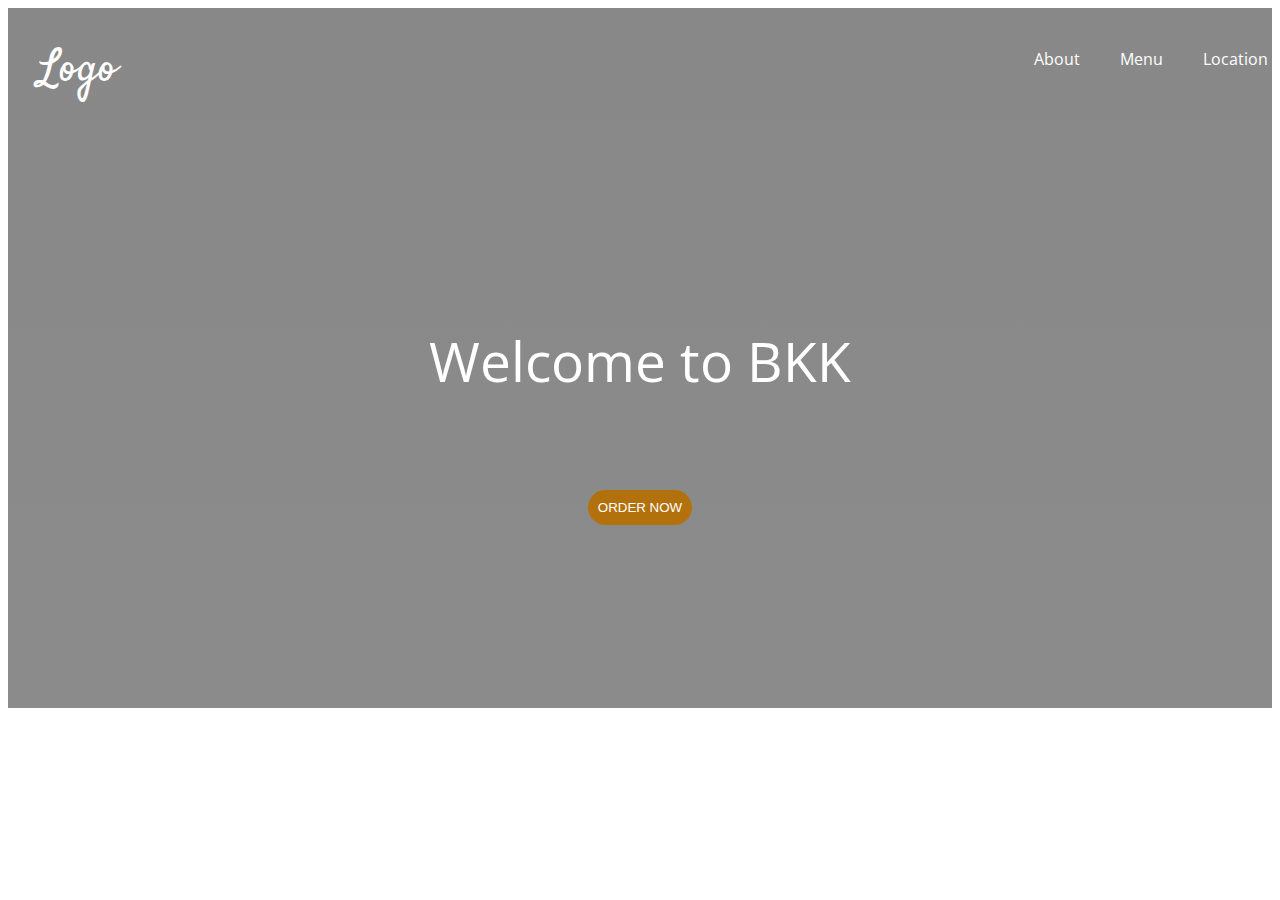
==== index.html @ f8015da5 "Finish" ====
<!DOCTYPE html>
<html lang="en">
<head>
    <meta charset="UTF-8">
    <meta name="viewport" content="width=device-width, initial-scale=1.0">
    <link rel="stylesheet" href="./style.css">

    <title>Pizza</title>
</head>
<body>
<header>
<div class="logo">
Logo
</div>

<div class="topnav">
    <a href="#">About</a>
    <a href="#">Menu</a>
    <a href="#">Location</a>
</div>

</header>
<div class="intro">
    <div class="intro-text">
        <p>Welcome to BKK</p>
        <button>ORDER NOW</button>
    </div>
   

</div>






</body>
</html>
---- style.css ----
@import url('https://fonts.googleapis.com/css2?family=Open+Sans:wght@300&display=swap');
@import url('https://fonts.googleapis.com/css2?family=Satisfy&display=swap');
background-color: var(--maincolor);


*{font-family: 'Open Sans', sans-serif;
    box-sizing: border-box;
    margin: 0px;
}

:root{

    --maincolor: rgb(179,113,13);
}

.logo{font-family: 'Satisfy', cursive;
        font-size: 45px;
        position: absolute;
        padding-left:30px;
        color: white;
}



header{
    position:absolute;
    width: 100%;
    margin: 0;
    padding-top: 30px;
    font-family: 'Open Sans', sans-serif;

}


.topnav{
    float:right;
    font-family: 'Open Sans', sans-serif;

}
.topnav a{

    float: left;
    padding: 10px 20px;
    color: white;
    text-decoration: none;
}
 .topnav a:hover{border-top: 2px solid var(--maincolor);
    border-bottom: 2px solid var(--maincolor);}  



.intro{
    background-image: linear-gradient(rgba(0, 0, 0, 0.466),rgba(0, 0, 0, 0.455)),
    url("./header.jpg");
    height: 700px;
    display: flex;
    background-size:cover;
    justify-content:center;
    margin-top: 0px;
}

.intro-text{
    text-align:center;
    font-size: 55px;
    color: white;
    margin-top: 260px;
    font-family: 'Open Sans', sans-serif;


}

button{
    background-color: var(--maincolor);
    padding: 10px;
    text-align: center;
    color:white;
    border: none;
    border-radius: 4rem;

}

button:hover{
    background-color: white;
    cursor: pointer;
    color: white;
    transform: scale(1.1);
    transition: 0.5s;


}
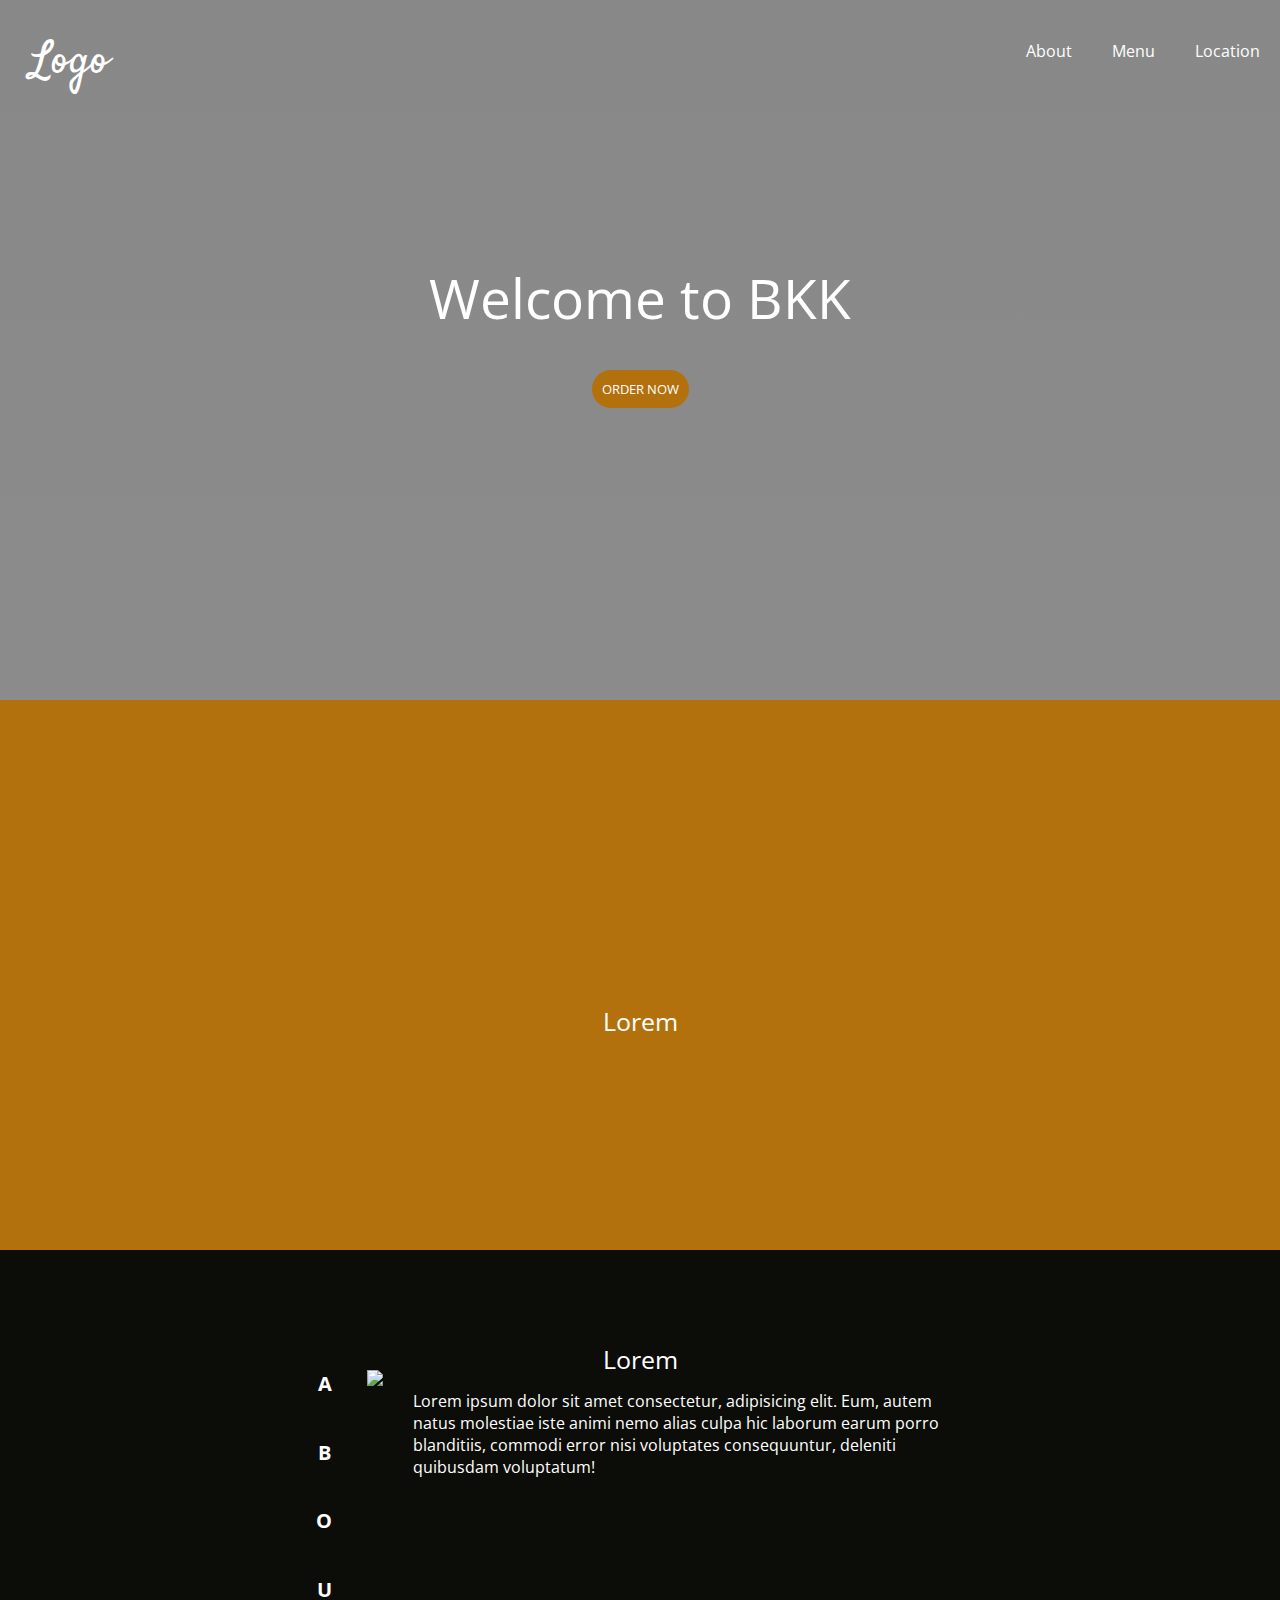
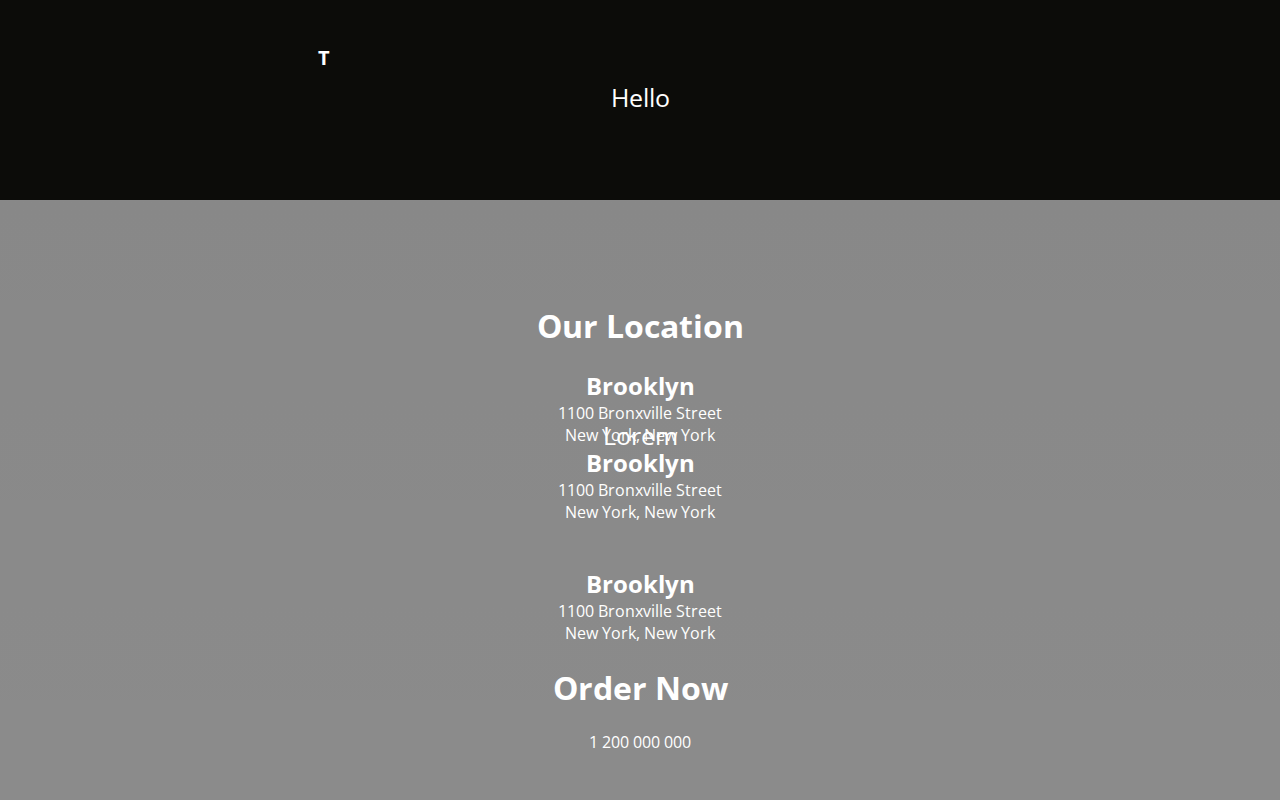
==== commit d25fe9d2: "Moving Pizza restaurant to GIT" ====
--- a/index.html
+++ b/index.html
@@ -14,9 +14,9 @@
 </div>
 
 <div class="topnav">
-    <a href="#">About</a>
-    <a href="#">Menu</a>
-    <a href="#">Location</a>
+    <a href="./index.html#about">About</a>
+    <a href="./menu.html">Menu</a>
+    <a href="./index.html#locations">Location</a>
 </div>
 
 </header>
@@ -30,6 +30,103 @@
 </div>
 
 
+<div class="section-grid">
+<div class="grid">
+
+    <a href="#">
+    <div class="grid-box">
+        <img src="./#.png" alt="">
+    </div>
+    <p>Lorem</p>
+    
+</a>
+<a href="#">
+    <div class="grid-box">
+        <img src="./##.png" alt="">
+    </div>
+    <p>Lorem</p>
+
+</a>
+<a href="#">
+    <div class="grid-box">
+        <img src="./####.png" alt="">
+    </div>
+    <p>Hello</p>
+
+</a>
+<a href="#">
+    <div class="grid-box">
+        <img src="./####.png" alt="">
+    </div>
+    <p>Lorem</p>
+
+</a>
+
+</div>
+
+</div>
+
+
+<div class="about-section" id="about">
+    <div class="about">
+
+
+        <h1>ABOUT</h1>
+        <img src="./####.png">
+        <p>Lorem ipsum dolor sit amet consectetur, adipisicing elit. 
+            Eum, autem natus molestiae iste animi nemo alias culpa 
+            hic laborum earum porro blanditiis, commodi error nisi 
+            voluptates consequuntur, deleniti quibusdam voluptatum!</p>
+    </div>
+
+
+
+</div>
+
+
+<div class="last">
+    <div class="locations" id="locations">
+
+        <br><br>
+        <i class="fas fa-map-marker"></i>
+        <h1>Our Location</h1>
+        <br>
+        <h2>Brooklyn</h2>
+        1100 Bronxville Street<br>
+        New York, New York
+
+        <br>
+        <h2>Brooklyn</h2>
+        1100 Bronxville Street<br>
+        New York, New York
+
+        <br>
+        <br>
+
+        <br>
+        <h2>Brooklyn</h2>
+        1100 Bronxville Street<br>
+        New York, New York
+
+        <br>
+
+        <br>
+        <i class="fas fa-mobile"></i>
+        <a href="tel:+4039552000"></a>
+        <h1>Order Now</h1> <br>
+
+        <p>1 200 000 000</p>
+
+
+
+    </div>
+
+
+
+
+
+</div>
+
 
 
 
--- a/style.css
+++ b/style.css
@@ -1,7 +1,7 @@
 
 @import url('https://fonts.googleapis.com/css2?family=Open+Sans:wght@300&display=swap');
 @import url('https://fonts.googleapis.com/css2?family=Satisfy&display=swap');
-background-color: var(--maincolor);
+body html {background-color: var(--maincolor);}
 
 
 *{font-family: 'Open Sans', sans-serif;
@@ -88,4 +88,399 @@
     transition: 0.5s;
 
 
-}+}
+
+.section-grid{
+    background-color: var(--maincolor);
+    height: 550px;
+    width: 100%;
+    justify-content: center;
+    display:flex;
+}
+
+.section-grid a{
+
+    padding: 120px 20px;
+    text-align: center;
+    text-decoration: none;
+    color: white;
+    font-size: 25px;
+}
+
+.grid{
+
+grid-template-columns:auto auto auto auto
+
+}
+
+.grid-box{
+
+    height: 270px;
+    width: 270px;
+    overflow: hidden;
+    border-radius: 50%;
+
+}
+
+.grid-box img{
+    height: 270px;
+    width: auto;
+
+
+
+}
+
+.grid-box img:hover{
+    transform: scale(1.5) ;
+    transition: 3ms;
+
+
+}
+
+.about-section{
+
+background-color: rgba(12,12,9);
+display: flex;
+color: white;
+justify-content: center;
+width: 100%;
+height: 550px;
+
+}
+
+
+.about {
+
+    height: 350px;
+    display: flex;
+    width: 900px;
+    justify-content: center;
+    padding: 120px;
+
+}
+
+.about h1{
+
+font-size:20px;
+writing-mode: vertical-rl;
+text-orientation: upright;
+letter-spacing: 2.6rem;
+
+}
+
+.about img{
+
+
+    height: 300px;
+    width: auto;
+    padding: 0px 30px;
+}
+
+.about p{
+
+    padding-top: 20px;
+}
+
+.last{
+    background-image: linear-gradient(rgba(0, 0, 0, 0.466),rgba(0, 0, 0, 0.455)),
+    url("./#####.jpg");
+    height: 600px;
+    display: flex;
+    background-size:cover;
+    justify-content:center;
+    margin-top: 0px;
+}
+
+.locations{
+
+padding-top: 60px;
+color: white;
+text-align: center;
+
+}
+
+.locations i {
+
+    font-size: 25px;
+    color: var(--maincolor);
+}
+
+
+/* Section Page*/
+
+.container{
+    width: 100%;
+    display: flex;
+    justify-content: center;
+    text-align: center;
+}
+
+.section {
+
+    width:100%;
+    
+    color:white;
+
+}
+
+.section h1{
+    padding-top: 100px;
+}
+
+.first{
+
+    background-color: var(--maincolor);
+    height: 500px;
+    width: 100%;
+}
+
+.second{
+
+    background-color: rgba(12,12,9);
+    height: 500px;
+    width: 100%;
+}
+
+
+
+.first .img-box{
+    width: 50%;
+    float: left;
+}
+
+.second .img-box{
+    width: 50%;
+    float: right;
+}
+
+
+.first .info{
+
+width: 50%;
+text-align: center;
+float:right;
+padding-top: 60px;
+
+}
+
+.second .info{
+
+    width: 50%;
+    text-align: center;
+    float:left;
+    padding-top: 60px;
+    
+    }
+
+
+
+.first img{
+    height: 400px;
+    border-radius: 50%;
+    margin: 50px 25%;
+    float: left;
+}
+
+.second img{
+    height: 400px;
+    border-radius: 50%;
+    margin: 50px 25%;
+    float: right;
+}
+
+.first p{
+
+    font-size: 20px;
+    
+    
+}
+
+
+@media screen and (max-width: 1250px){
+
+    .grid-box{
+
+        height: 200px;
+        width: 200px;
+        overflow: hidden;
+        border-radius: 50%;
+    
+    }
+    
+    .grid-box img{
+        height: 200px;
+        
+    
+    
+    
+    }
+    .section-grid{
+        
+        height: 450px;
+        
+    }
+
+}
+
+@media screen and (max-width: 970px){
+
+    .grid{
+
+        display: grid;
+        grid-template-columns: auto auto;
+    }
+    .section-grid{
+        
+        height: 900px;
+        
+    }
+    .section-grid a{
+
+        padding: 30px 20px;
+        
+    }
+    .about {
+
+        margin-top: 80px;
+        padding: 40px;
+    
+    }
+
+}
+
+@media screen and (max-width: 750px){
+
+    .about img {
+
+
+        display:none;
+    }
+    .about {
+
+        margin-top: 80px;
+        padding: 50px;
+    
+    }
+
+    .about p{
+        padding: 40px;
+
+    }
+
+
+
+}
+
+@media screen and (max-width: 560px){
+
+    
+
+    .about p{
+        padding: 20px;
+        padding-top:0px;
+    }
+    .grid{
+
+        display: grid;
+        grid-template-columns: auto;
+    }
+    .section-grid{
+        
+        height: 1200px;
+        
+    }
+    
+    
+    
+
+}
+
+@media screen and (max-width: 1250px){
+
+    .section {
+
+        width:770px;
+        
+        color:white;
+    
+    }
+
+    .first img, .second img{
+        margin: 50px 5%;
+        height: 300px;
+
+
+    }
+
+    .v1 {
+
+        display: none;
+
+
+
+
+
+    }
+}
+
+
+@media screen and (max-width: 770px){
+
+   .first,.second{
+
+    height:900px;
+   }
+
+   .first .img-box, .second .img-box{
+
+    width:100%;
+    float:none;
+
+   }
+
+   .first .info, .second .info{
+
+    width:100%;
+    float:none;
+
+   }
+
+   .first img, .second img{
+
+    height: 400px;
+    
+    margin: 100px;
+    
+
+
+   }
+}
+
+
+
+
+
+
+
+
+
+
+
+
+
+
+
+
+
+
+
+
+
+.vl {
+
+    border-left:3px solid white;
+    height: 300px;
+    margin-top: 100px;
+    margin-left:50%;
+    position: absolute;
+}
